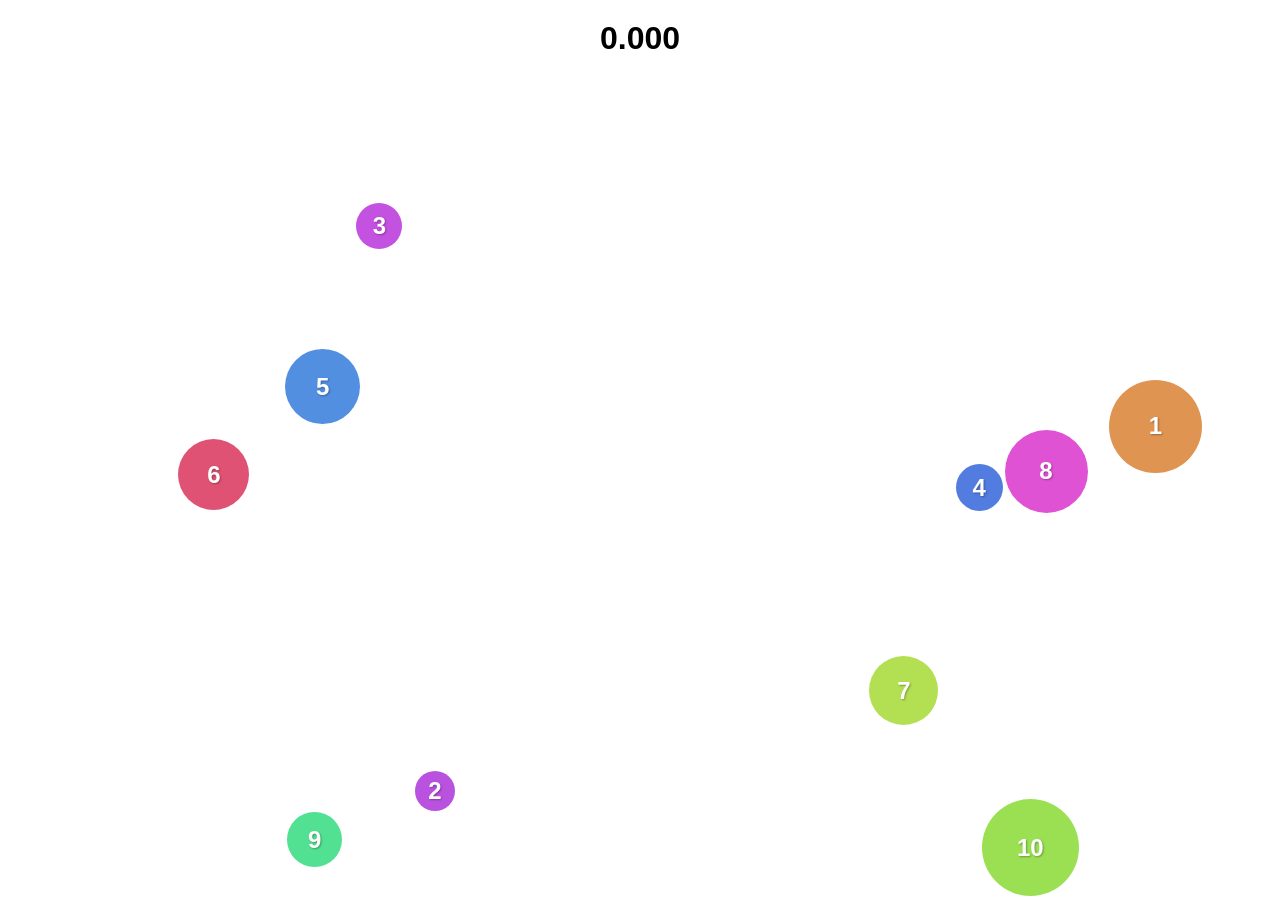
==== click-number/index.html @ b379486e "20260609課題2" ====
<!DOCTYPE html>
<html lang="ja">
<head>
    <meta charset="UTF-8">
    <link rel="stylesheet" href="css/styles.css">
    <title>数字クリックゲーム</title>
</head>
<body>
    <div id="timer">0.000</div>
    <div id="game-container"></div>
    <script src="js/script.js"></script>
</body>
</html>
---- click-number/css/styles.css ----
body {
	font-family: sans-serif;
}

.circle {
    display: flex;
    align-items: center;
    justify-content: center;
    border-radius: 50%;
    cursor: pointer;
    user-select: none;
    color: white;
    font-weight: bold;
    text-shadow: 1px 1px 2px rgba(0,0,0,0.3);
    font-size: 24px;
    position: absolute;
}

#timer {
    font-size: 32px;
    text-align: center;
    margin-top: 20px;
    font-weight: bold;
}
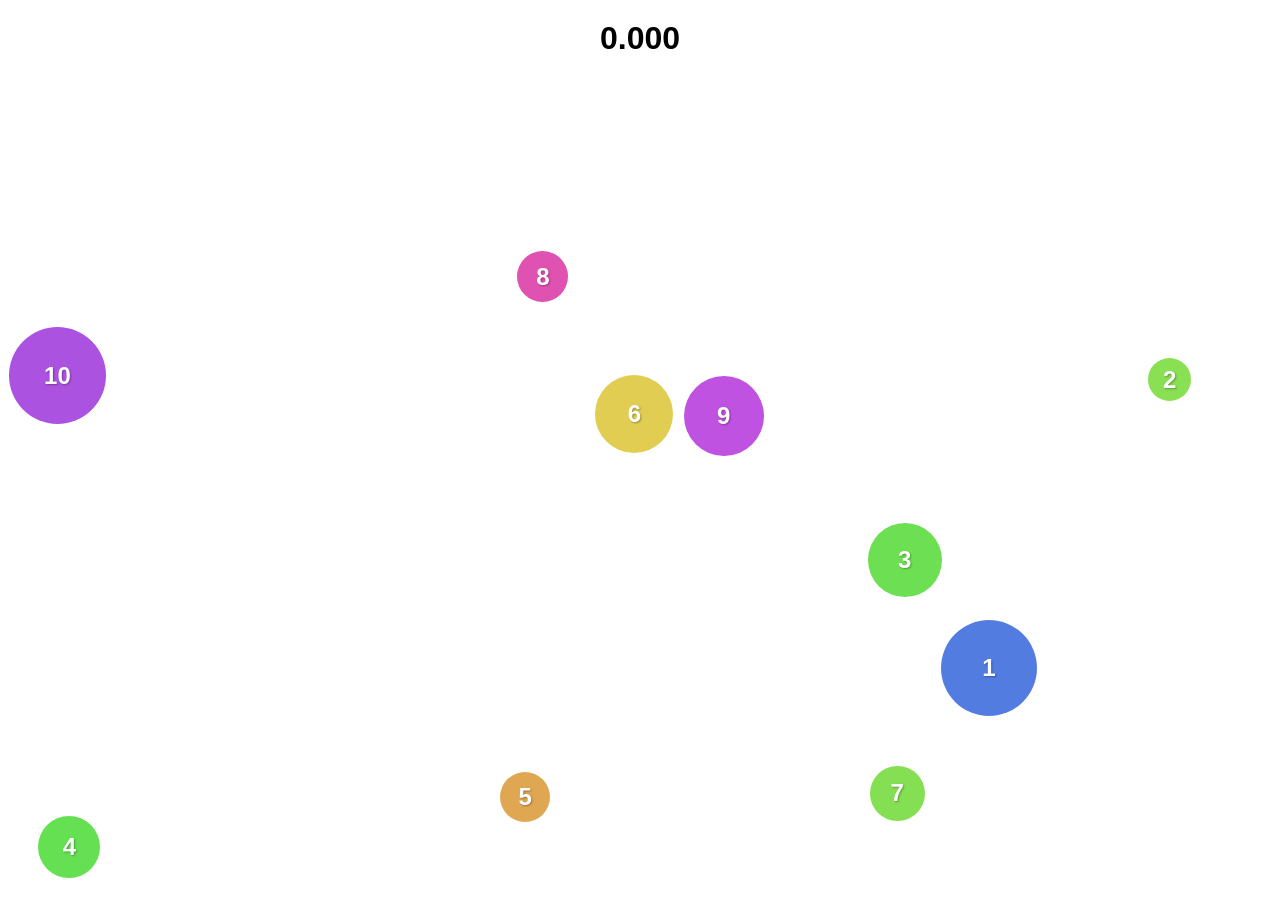
==== commit d2eb65a0: "修正" ====
--- a/click-number/index.html
+++ b/click-number/index.html
@@ -8,6 +8,6 @@
 <body>
     <div id="timer">0.000</div>
     <div id="game-container"></div>
-    <script src="js/script.js"></script>
+    <script src="js/scripts.js"></script>
 </body>
 </html>
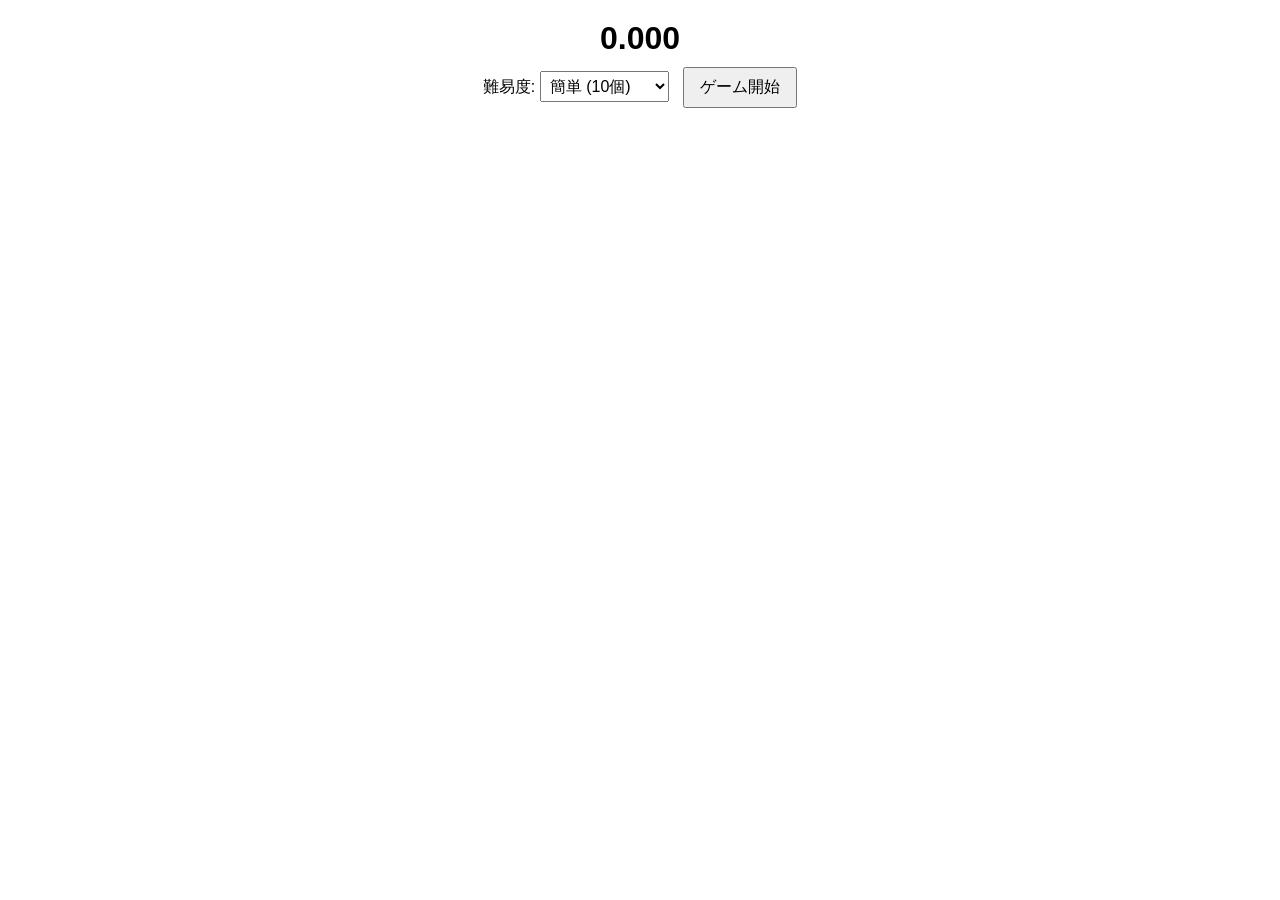
==== commit e1dfcbb4: "リプレイ機能と難易度設定機能を追加" ====
--- a/click-number/index.html
+++ b/click-number/index.html
@@ -7,6 +7,16 @@
 </head>
 <body>
     <div id="timer">0.000</div>
+    <div id="game-controls" style="text-align: center; margin-top: 10px;">
+        <label for="difficulty">難易度:</label>
+        <select id="difficulty" style="margin-right: 10px; padding: 5px; font-size: 16px;">
+            <option value="10">簡単 (10個)</option>
+            <option value="20">普通 (20個)</option>
+            <option value="30">難しい (30個)</option>
+        </select>
+        <button id="start-game-button" style="padding: 8px 15px; font-size: 16px; cursor: pointer;">ゲーム開始</button>
+    </div>
+    <button id="replay-button" style="display: none; margin: 10px auto; padding: 10px 20px; font-size: 18px; cursor: pointer;">リプレイ</button>
     <div id="game-container"></div>
     <script src="js/scripts.js"></script>
 </body>
